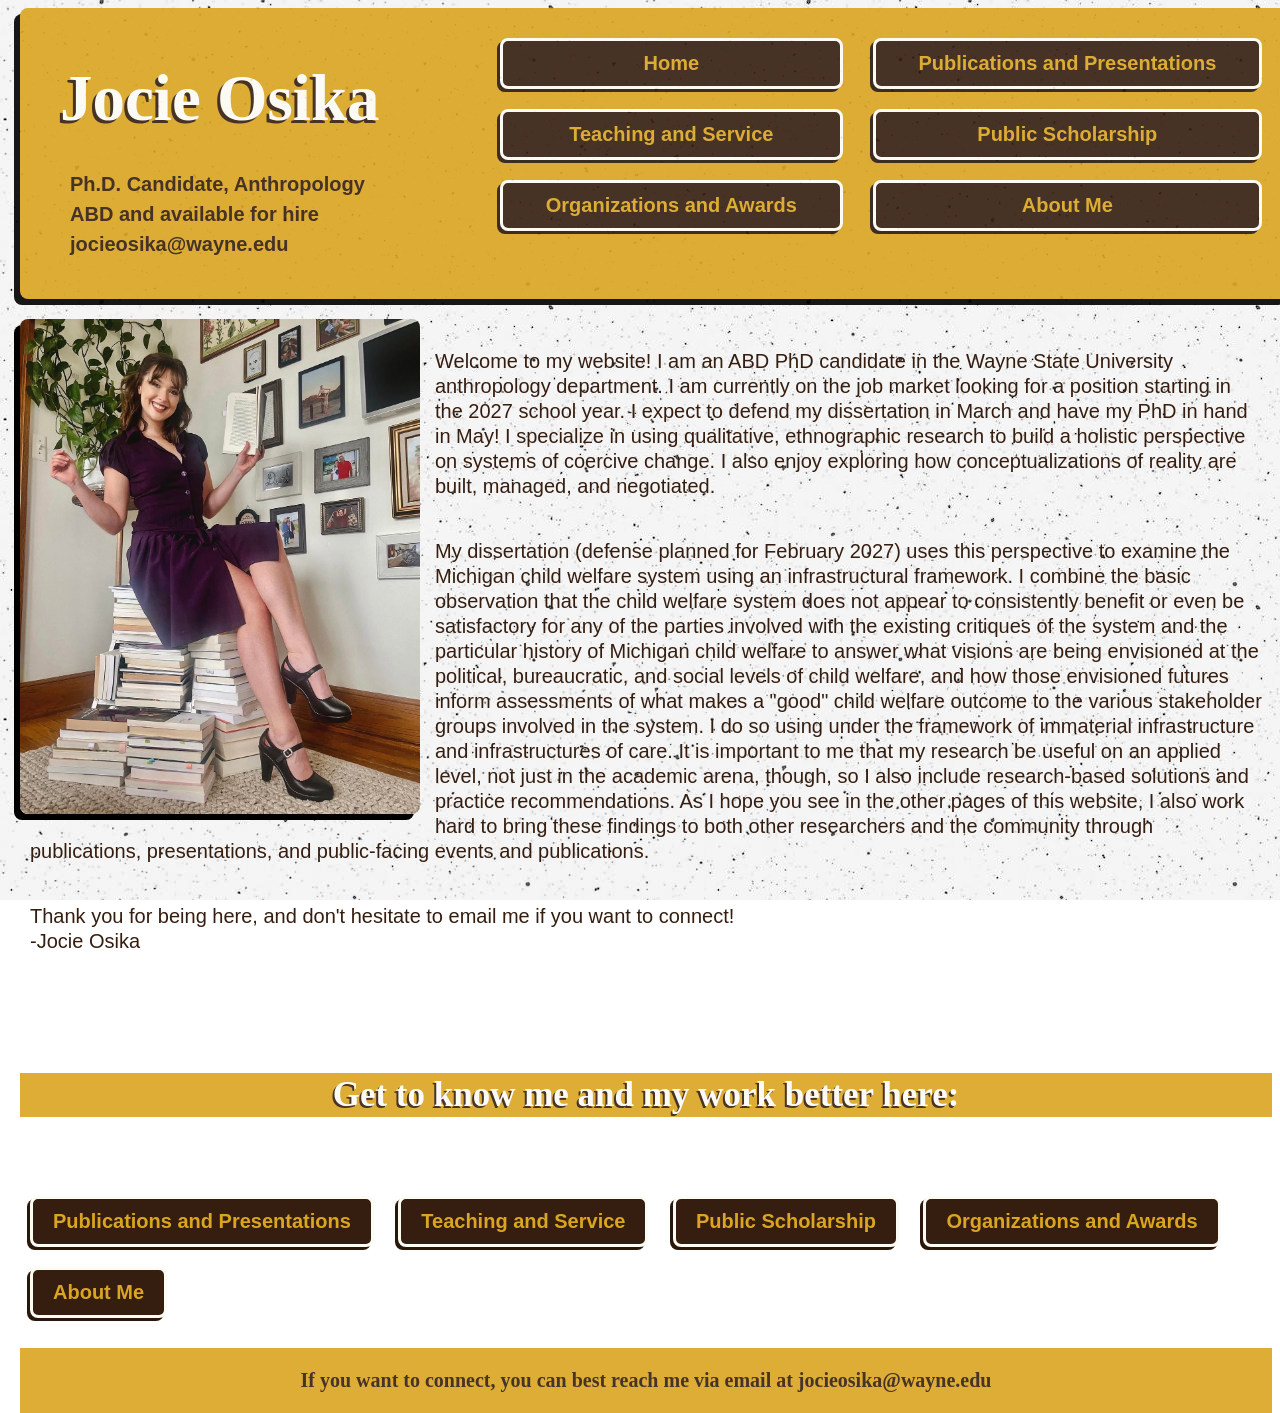
==== index.html @ 9d3d6a05 "Rename home page.html to index.html" ====
<!doctypehtml>
<html>
<head>
<title> Jocie Osika|Home </title>
<link rel="stylesheet" href="style.css"/>
</head>
<body>
<div class="header">
	<div><h1> Jocie Osika </h1> 
	<p> Ph.D. Candidate, Anthropology 
	<br> ABD and available for hire 
	<br> jocieosika@wayne.edu </p></div>
	<div><div class="topnav">
		<a href= "home page.html" class="button-link">Home</a>
		<a href= "Publications&Presentations.html" class="button-link">Publications and Presentations</a>
		<a href= "Teaching&Service.html" class="button-link">Teaching and Service</a>
		<a href= "publicscholarship.html" class="button-link"> Public Scholarship</a>
		<a href= "Organizations&Awards.html" class="button-link"> Organizations and Awards</a>
		<a href= "AboutMe.html" class="button-link"> About Me </a> </div></div>
</div>
<div class= "flex-container">
<div class= "box">
	<img src="books.jpg" width="400" height="495" alt="Me sitting on all of the (print) books I read during my PhD coursework!" class="floated-img">
	<p> Welcome to my website! I am an ABD PhD candidate in the Wayne State University anthropology department. I am currently on the job market looking for a position starting in the 2027 school year. I expect to defend my dissertation in March and have my PhD in hand in May! I specialize in using qualitative, ethnographic research to build a holistic perspective on systems of coercive change. I also enjoy exploring how conceptualizations of reality are built, managed, and negotiated. </p>
	<p> My dissertation (defense planned for February 2027) uses this perspective to examine the Michigan child welfare system using an infrastructural framework. I combine the basic observation that the child welfare system does not appear to consistently benefit or even be satisfactory for any of the parties involved with the existing critiques of the system and the particular history of Michigan child welfare to answer what visions are being envisioned at the political, bureaucratic, and social levels of child welfare, and how those envisioned futures inform assessments of what makes a "good" child welfare outcome to the various stakeholder groups involved in the system. I do so using under the framework of immaterial infrastructure and infrastructures of care. It is important to me that my research be useful on an applied level, not just in the academic arena, though, so I also include research-based solutions and practice recommendations. As I hope you see in the other pages of this website, I also work hard to bring these findings to both other researchers and the community through publications, presentations, and public-facing events and publications. </p>
	<p> Thank you for being here, and don't hesitate to email me if you want to connect!
	<br> -Jocie Osika </p>
</div>
<div class= "box">
	<p> <h2> Get to know me and my work better here: </h3> </p>
		<a href= "Publications&Presentations.html" class="button-link"> Publications and Presentations </a>
		<a href= "Teaching&Service.html" class="button-link"> Teaching and Service </a>
		<a href= "publicscholarship.html" class="button-link"> Public Scholarship </a>
		<a href= "Organizations&Awards.html" class="button-link"> Organizations and Awards </a>
		<a href= "AboutMe.html" class="button-link"> About Me </a>
</div>
</div>
<div class="footer">
	<p> If you want to connect, you can best reach me via email at jocieosika@wayne.edu </p>
</div>
</body>
</html>
---- style.css ----
body {
		background-image: url("background.jpg");
		background-attachment: fixed;
	font-family: Helvetica, Verdana;
	line-height: 1.25;
	margin-left: 20px;
	cursor: url('yellow.png'), auto;
}

img{
	border-radius: 8px;
	box-shadow: -6px 6px;
	float: left;
	margin-right: 15px;
	margin-bottom: 10px;
}

.flex-container{
	display: flex;
	flex-direction: column;
	flex-wrap: wrap;
	gap: 20px;
	justify-content: center;
}

.box{
	flex: 1;
	min-width; 250px;
}

.header {
	height: auto;
	width: 100%;
	background-color: #DAA520;
	opacity: 0.90;
	margin-bottom: 20px;
	display: grid;
	grid-template-columns: 450px auto;
	padding: 10px;
	box-shadow: -6px 6px;
	border-radius: 8px;
	cursor: url('yellow.png'), auto;
	h1 {
		font-family: Georgia, Garamond;
		font-size: 65px;
		color: #FCFBF4;
		text-shadow: -3px 3px #351E10;
		background-color: #DAA520;
		margin-left: 30px;
		margin-top: 40px;
		margin-bottom: 10px;
		text-align: left;
	}
	p {
		font-size: 20px;
		color: #351E10;
		background-color: #DAA520;
		margin-left: 30px;
		text-align: left;
		font-weight: 550;
		line-height: 1.5
	}
}
.topnav {
	display: grid;
	grid-template-columns: auto auto;
	grid-template-rows: 1fr 1fr 1fr;
	text-align: center;
	font-size: 25px;
	column-gap: 10px;
	padding: 10px;

}
.footer {
	height:50px;
	width: 100%;
	background-color: #DAA520;
	opacity: 0.90;
	margin-top: 20px;
	text-align: center;
	border-radius: 8px;
	p {
		font-family: Georgia, Garamond;
		font size: 20px;
		font-weight: bold;
		color: #351E10;
		background-color: #DAA520;
		padding: 20px;
	}
}
.button-link {
	display: inline-block;
	padding: 10px 20px;
	background-color: #351E10;
	color: #DAA520;
	text-decoration: none;
	text-align: center;
	font-size: 20px;
	margin: 10px;
	border: 3px solid #FCFBF4;
	box-shadow: -3px 3px #29170b;
	border-radius: 8px;
	cursor: url('sparkle.png'), auto;
}
.button-link:hover {
	background-color: #29170b;
	cursor: url('sparkle.png'), auto;
}
h1 {
	font-family: Georgia, Garamond;
	font-size: 50px;
	color: #DAA520;
	text-shadow: -2px 2px #351E10;
	text-align: center;
}
h2 {
	font-family: Georgia, Garamond;
	font-size: 35px;
	color: #FCFBF4;
	text-shadow: -2px 2px #351E10;
	background-color: #DAA520;
	opacity: 0.90;
	text-align: center;
}
h3 {
	font-family: Georgia, Garamond;
	font-size: 25px;
	color: #ba8707;
	text-align: Center;
}
h4 {
	font-family: Georgia, Garamond;
	font-size: 20px;
	color: #351E10;
	text-align: left;
}
p {
	font-size: 20px;
	color: #351E10;
	padding: 10px;
}
ul {
	font-size: 18px;
	color: #351E10;
}

table {
	font-size: 18px;
	color: #351E10;
	cursor: url('yellow.png'), auto;
}
a:link {
	color: #DAA520;
	text-decoration: none;
	font-weight: bold;
	cursor: url('sparkle.png'), auto;
}
a:visited {
	color: #ba8707;
	text-decoration: none;
	cursor: url('yellow.png'), auto;
}
a:hover {
	color: #ba8707;
	text-decoration: none;
	cursor: url('sparkle.png'), auto;
}
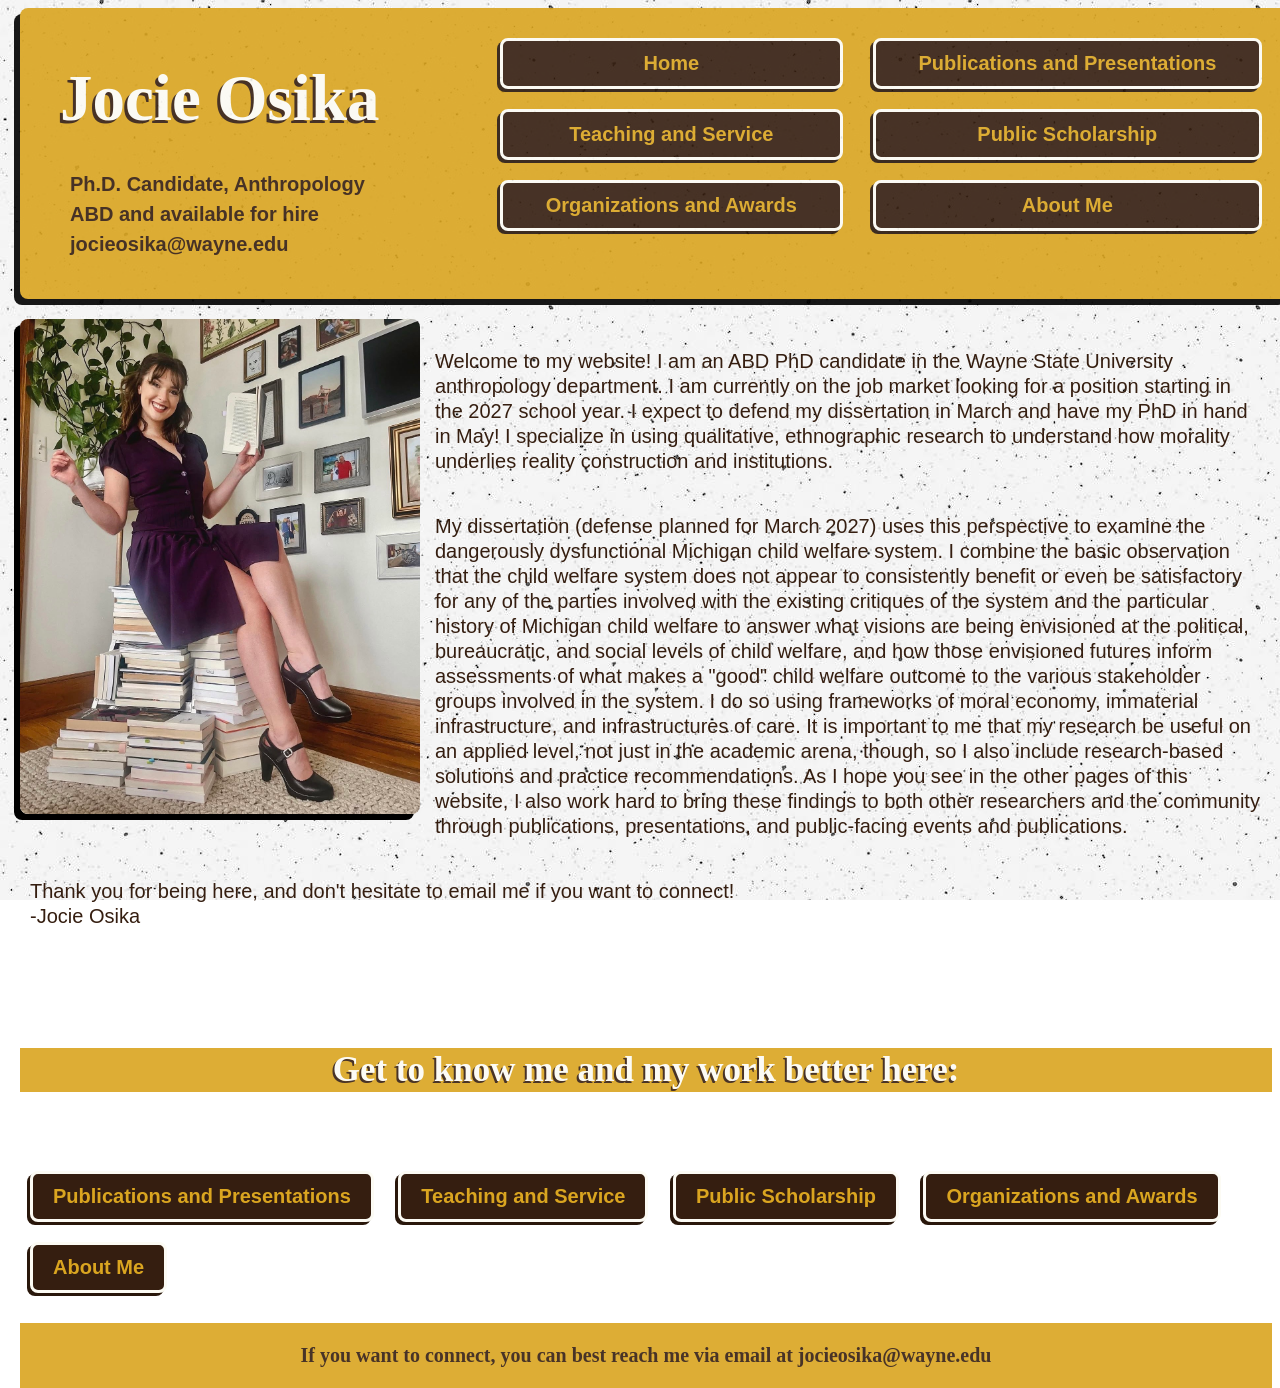
==== commit 3be9a054: "Revise personal introduction and dissertation details" ====
--- a/index.html
+++ b/index.html
@@ -11,7 +11,7 @@
 	<br> ABD and available for hire 
 	<br> jocieosika@wayne.edu </p></div>
 	<div><div class="topnav">
-		<a href= "home page.html" class="button-link">Home</a>
+		<a href= "index.html" class="button-link">Home</a>
 		<a href= "Publications&Presentations.html" class="button-link">Publications and Presentations</a>
 		<a href= "Teaching&Service.html" class="button-link">Teaching and Service</a>
 		<a href= "publicscholarship.html" class="button-link"> Public Scholarship</a>
@@ -21,8 +21,8 @@
 <div class= "flex-container">
 <div class= "box">
 	<img src="books.jpg" width="400" height="495" alt="Me sitting on all of the (print) books I read during my PhD coursework!" class="floated-img">
-	<p> Welcome to my website! I am an ABD PhD candidate in the Wayne State University anthropology department. I am currently on the job market looking for a position starting in the 2027 school year. I expect to defend my dissertation in March and have my PhD in hand in May! I specialize in using qualitative, ethnographic research to build a holistic perspective on systems of coercive change. I also enjoy exploring how conceptualizations of reality are built, managed, and negotiated. </p>
-	<p> My dissertation (defense planned for February 2027) uses this perspective to examine the Michigan child welfare system using an infrastructural framework. I combine the basic observation that the child welfare system does not appear to consistently benefit or even be satisfactory for any of the parties involved with the existing critiques of the system and the particular history of Michigan child welfare to answer what visions are being envisioned at the political, bureaucratic, and social levels of child welfare, and how those envisioned futures inform assessments of what makes a "good" child welfare outcome to the various stakeholder groups involved in the system. I do so using under the framework of immaterial infrastructure and infrastructures of care. It is important to me that my research be useful on an applied level, not just in the academic arena, though, so I also include research-based solutions and practice recommendations. As I hope you see in the other pages of this website, I also work hard to bring these findings to both other researchers and the community through publications, presentations, and public-facing events and publications. </p>
+	<p> Welcome to my website! I am an ABD PhD candidate in the Wayne State University anthropology department. I am currently on the job market looking for a position starting in the 2027 school year. I expect to defend my dissertation in March and have my PhD in hand in May! I specialize in using qualitative, ethnographic research to understand how morality underlies reality construction and institutions.</p>
+	<p> My dissertation (defense planned for March 2027) uses this perspective to examine the dangerously dysfunctional Michigan child welfare system. I combine the basic observation that the child welfare system does not appear to consistently benefit or even be satisfactory for any of the parties involved with the existing critiques of the system and the particular history of Michigan child welfare to answer what visions are being envisioned at the political, bureaucratic, and social levels of child welfare, and how those envisioned futures inform assessments of what makes a "good" child welfare outcome to the various stakeholder groups involved in the system. I do so using frameworks of moral economy, immaterial infrastructure, and infrastructures of care. It is important to me that my research be useful on an applied level, not just in the academic arena, though, so I also include research-based solutions and practice recommendations. As I hope you see in the other pages of this website, I also work hard to bring these findings to both other researchers and the community through publications, presentations, and public-facing events and publications. </p>
 	<p> Thank you for being here, and don't hesitate to email me if you want to connect!
 	<br> -Jocie Osika </p>
 </div>
